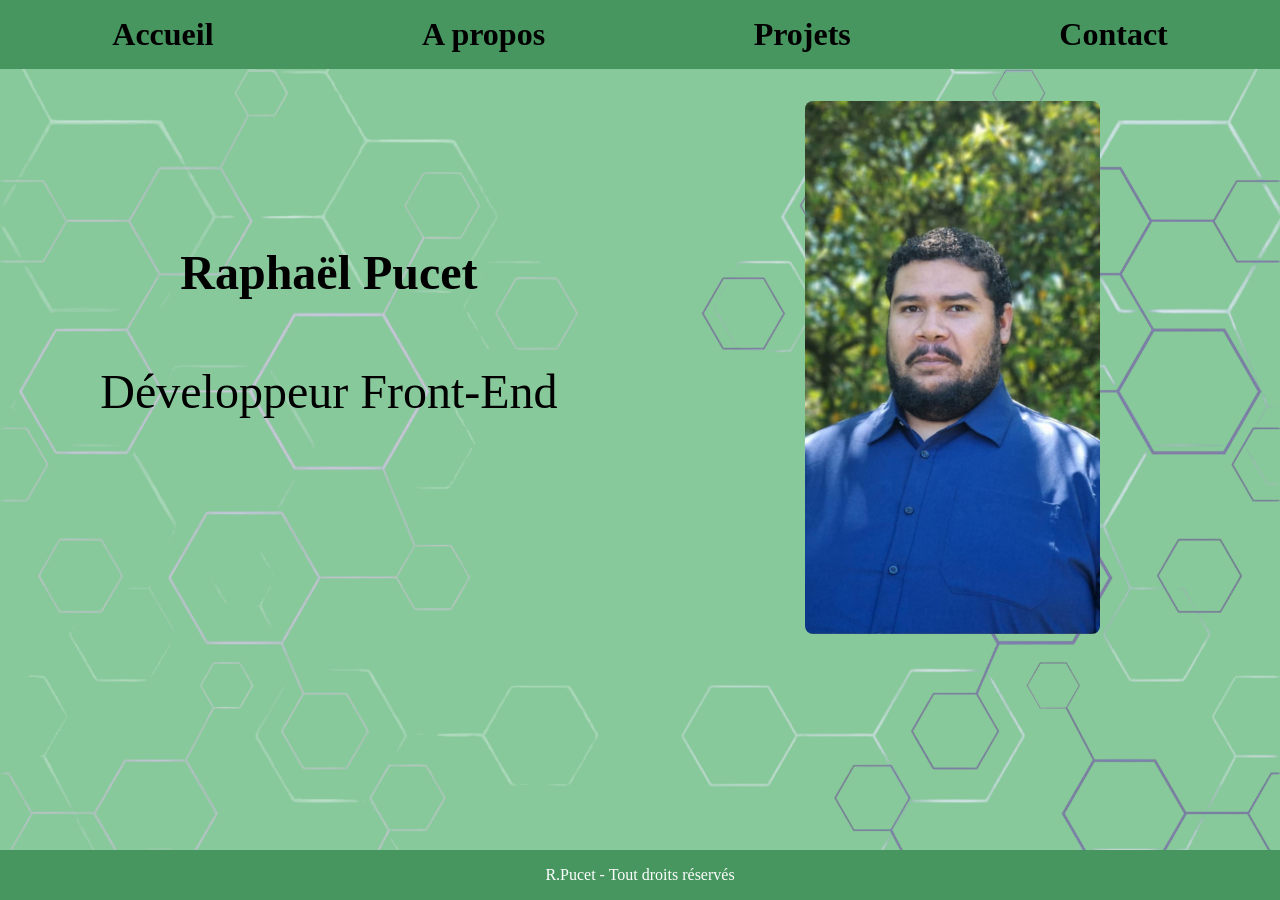
==== index.html @ 4249813f "Début création menu burger" ====
<!DOCTYPE html>
<html lang="en">

<head>
    <meta charset="UTF-8">
    <meta name="viewport" content="width=device-width, initial-scale=1.0">
    <title>Accueil</title>
    <link rel="stylesheet" href="style.css">
</head>

<body>
    <input type="checkbox" class="menu-mobile-checkbox" id="menuMobileBurger">
    <header class="header">
        <!-- Créer et mettre un logo -->
        <nav class="nav">
            <a href="">Accueil</a>
            <a href="">A propos</a>
            <a href="">Projets</a>
            <a href="">Contact</a>
        </nav>
        <label for="menuMobileBurger" class="menu-mobile-burger">
            <span></span>
            <span></span>
            <span></span>
        </label>
    </header>
    <div class="menu-mobile">
        <div class="menu-mobile-body">
            <div class="menu-mobile-item">
                <button class="menu-mobile-link">Accueil</button>
            </div>
            <div class="menu-mobile-item">
                <button class="menu-mobile-link">A propos</button>
            </div>
            <div class="menu-mobile-item">
                <button class="menu-mobile-link">Projets</button>
            </div>
            <div class="menu-mobile-item">
                <button class="menu-mobile-link">Contact</button>
            </div>
        </div>
    </div>

    <main>
        <section class="name-photo-home">
            <div class="name">
                <h1>Raphaël Pucet</h1>
                <p>Développeur Front-End</p>
            </div>
            <div class="block-photo">
                    <img src="/img-accueil/photo.jpeg" alt="">
            </div>
        </section>
    </main>

    <footer class="footer">
        <!-- Mettre logos liens sociaux linkedin et instagram (en créer un pro') -->
        <div class="footer-p">
            <p>R.Pucet - Tout droits réservés</p>
        </div>
    </footer>
</body>

</html>
---- style.css ----
*,
::before,
::after {
    margin: 0;
    padding: 0;
    box-sizing: border-box;
}

body {
    background-color: #87C99B;
    background-image: url(/img-accueil/background.png);
    background-size: cover;
}

.header {
    background-color: #47965F;
    width: 100%;
}

.nav {
    display: flex;
    justify-content: space-around;
    gap: 1rem;
    padding: 1rem;
    background-color: #47965F;
}

.nav a {
    text-decoration: none;
    font-size: 2rem;
    font-weight: 700;
    color: black;
    /* font-family: ; */
}

/* Ajout pour le menu burger */

.menu-mobile-checkbox {
    position: absolute;
    opacity: 0;
}

.menu-mobile-burger{
    display: flex;
    flex-direction: column;
    gap: 5px;
    cursor: pointer;
}

.menu-mobile-burger span {
    display: block;
    width: 24px;
    height: 3px;
    background-color: #1a1a1a;
    transition: transform 0.3s ease, opacity 0.3s ease ;
}

#menuMobileBurger:checked + .header .menu-mobile-burger span:nth-child(1) {
     transform: translateY(8px) rotate(45deg)
}

#menuMobileBurger:checked + .header .menu-mobile-burger span:nth-child(2) {
    opacity: 0;
}

#menuMobileBurger:checked + .header .menu-mobile-burger span:nth-child(3) {
    transform: translateY(-8px) rotate(-45deg);
}

#menuMobileBurger:checked ~ .menu-mobile {
    display: block;
}

.menu-mobile {
    display: none;
}

.menu-mobile-body{
    padding: 1rem 1.5rem;
}

.menu-mobile-item{
    border-bottom: 1px solid #d8def2;
    display: flex;
}

.menu-mobile-link{
    width: 100%;
    border: none;
    background: none;
    display: flex;
    justify-content: space-between;
    align-items: center;
    gap: 1rem;
    padding: 1rem 0;
    font-size: 1.1rem;
    font-weight: 600;
    cursor: pointer;
}

.btn-mobile{
    width: 100%;
    padding: 0.9rem;
    text-align: center;
    border-radius: 15px;
    font-weight: 500;
}

/* Fin menu burger */

.name-photo-home {
    display: flex;
    gap: 2rem;
    margin: 2rem;

}

.name {
    width: 50%;
    height: 500px;
    justify-content: center;
    text-align: center;
    align-items: center;
    padding: 4rem;
    gap: 3rem;
}

.name h1{
    margin-top: 5rem;
    font-size: 3rem;
}

.name p{
    margin-top: 4rem;
    font-size: 3rem;
}

.block-photo {
    display: flex;
    width: 50%;
    justify-content: center;
    text-align: center;
    align-items: center;
    margin-bottom: 2rem;
}

.block-photo img{
    width: 50%;
    height: auto;
    border-radius: 8px;
    
}

.footer{
    display: flex;
    width: 100%;
    height: 50px;
    background-color: #47965F;
    position: fixed;
    bottom: 0; 
    justify-content: center;
    text-align: center;
    align-items: center;
    color: white;
}

.footer p{
    font-size: 1rem;
}

/* Ajout pour le menu burger */

@media screen and (min-width:1025px){
     .menu-mobile-burger{
        display: none;
    }
}

@media (max-width: 1024px) {
.nav a {
font-size: 1.5rem;
}

.name-photo-home {
flex-direction: column;
text-align: center;
}


.name, .photo {
width: 80%;
height: auto;
padding: 2rem;
}


.name h1 {
font-size: 2.5rem;
margin-top: 2rem;
}


.name p {
font-size: 2rem;
margin-top: 1rem;
}
}


@media (max-width: 768px) {

/* .nav {
flex-direction: column;
align-items: center;
gap: 0.5rem;
}


.nav a {
font-size: 1.2rem;
} */

.name h1 {
font-size: 2rem;
}


.name p {
font-size: 1.5rem;
}


.footer p {
font-size: 0.8rem;
}
}
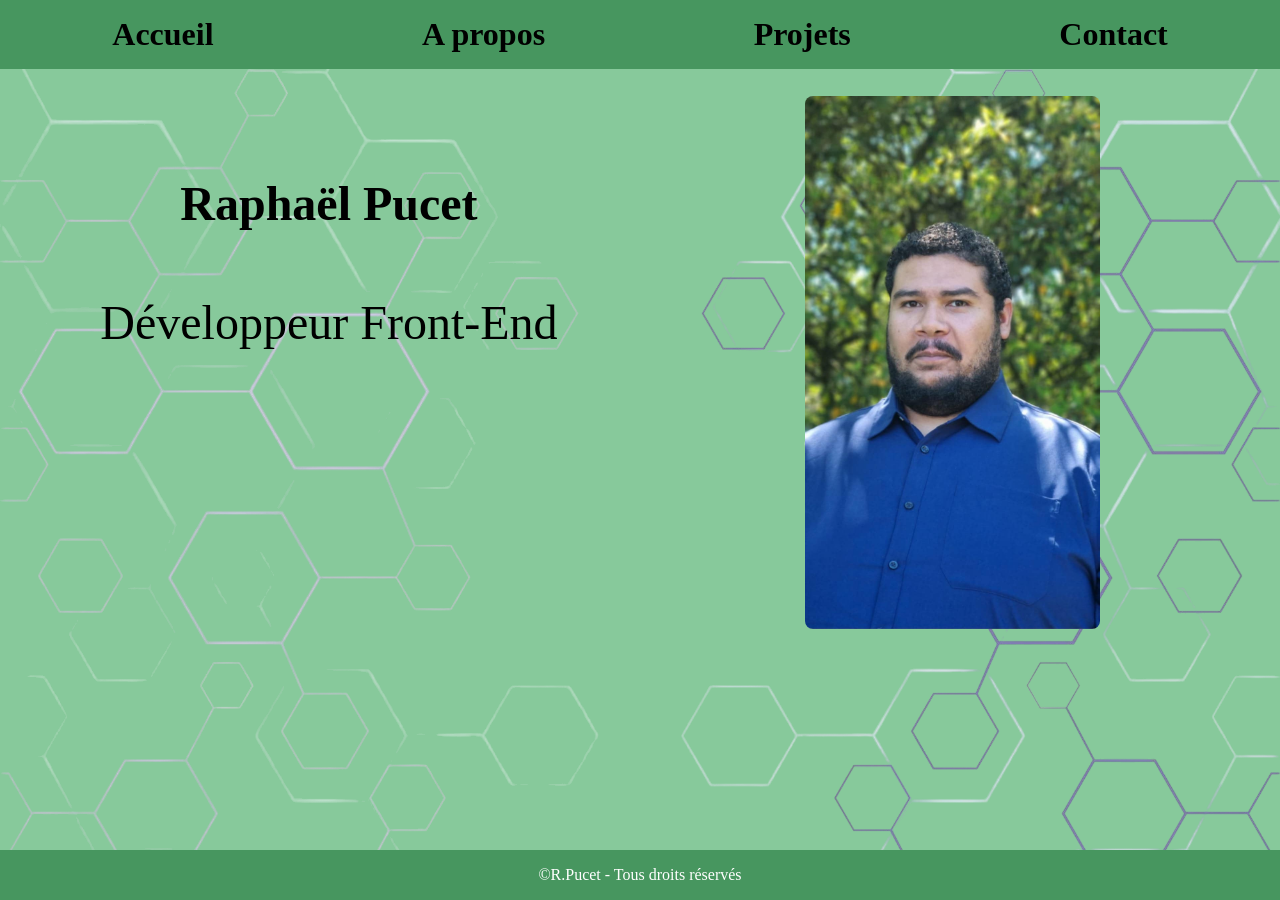
==== commit 829c5de9: "Modification du footer pour les réseaux" ====
--- a/index.html
+++ b/index.html
@@ -54,9 +54,10 @@
     </main>
 
     <footer class="footer">
-        <!-- Mettre logos liens sociaux linkedin et instagram (en créer un pro') -->
+        <div><a href=""><img src="/img-accueil/" alt=""></a></div>
+        <div><a href=""><img src="/img-accueil/" alt=""></a></div>
         <div class="footer-p">
-            <p>R.Pucet - Tout droits réservés</p>
+            <p>©R.Pucet - Tous droits réservés</p>
         </div>
     </footer>
 </body>
--- a/style.css
+++ b/style.css
@@ -15,6 +15,8 @@
 .header {
     background-color: #47965F;
     width: 100%;
+    position: fixed;
+    top: 0;
 }
 
 .nav {
@@ -41,7 +43,7 @@
 }
 
 .menu-mobile-burger{
-    display: flex;
+    display: none;
     flex-direction: column;
     gap: 5px;
     cursor: pointer;
@@ -76,7 +78,7 @@
 }
 
 .menu-mobile-body{
-    padding: 1rem 1.5rem;
+    padding: 0.5rem 1.5rem;
 }
 
 .menu-mobile-item{
@@ -92,8 +94,8 @@
     justify-content: space-between;
     align-items: center;
     gap: 1rem;
-    padding: 1rem 0;
-    font-size: 1.1rem;
+    padding: 0.7rem 0;
+    font-size: 0.8rem;
     font-weight: 600;
     cursor: pointer;
 }
@@ -142,6 +144,7 @@
     text-align: center;
     align-items: center;
     margin-bottom: 2rem;
+    margin-top: 4rem;
 }
 
 .block-photo img{
@@ -168,13 +171,6 @@
     font-size: 1rem;
 }
 
-/* Ajout pour le menu burger */
-
-@media screen and (min-width:1025px){
-     .menu-mobile-burger{
-        display: none;
-    }
-}
 
 @media (max-width: 1024px) {
 .nav a {
@@ -184,6 +180,8 @@
 .name-photo-home {
 flex-direction: column;
 text-align: center;
+justify-content: center;
+align-items: center;
 }
 
 
@@ -204,31 +202,46 @@
 font-size: 2rem;
 margin-top: 1rem;
 }
+
+.block-photo img{
+    width: 80%;
+}
+
 }
 
 
 @media (max-width: 768px) {
 
-/* .nav {
-flex-direction: column;
-align-items: center;
-gap: 0.5rem;
-}
-
+.menu-mobile-burger{
+    display: flex;
+    position: fixed;
+    top: 1rem;
+    right: 1rem;
+}
+
+.nav{
+    height: 50px;
+}
 
 .nav a {
+display: none;
+}
+
+.name h1 {
+font-size: 1.8rem;
+}
+
+.name p {
 font-size: 1.2rem;
-} */
-
-.name h1 {
-font-size: 2rem;
-}
-
-
-.name p {
-font-size: 1.5rem;
-}
-
+}
+
+.name-photo-home{
+    gap: 0.8rem;
+}
+
+.block-photo img{
+    width: 80%;
+}
 
 .footer p {
 font-size: 0.8rem;
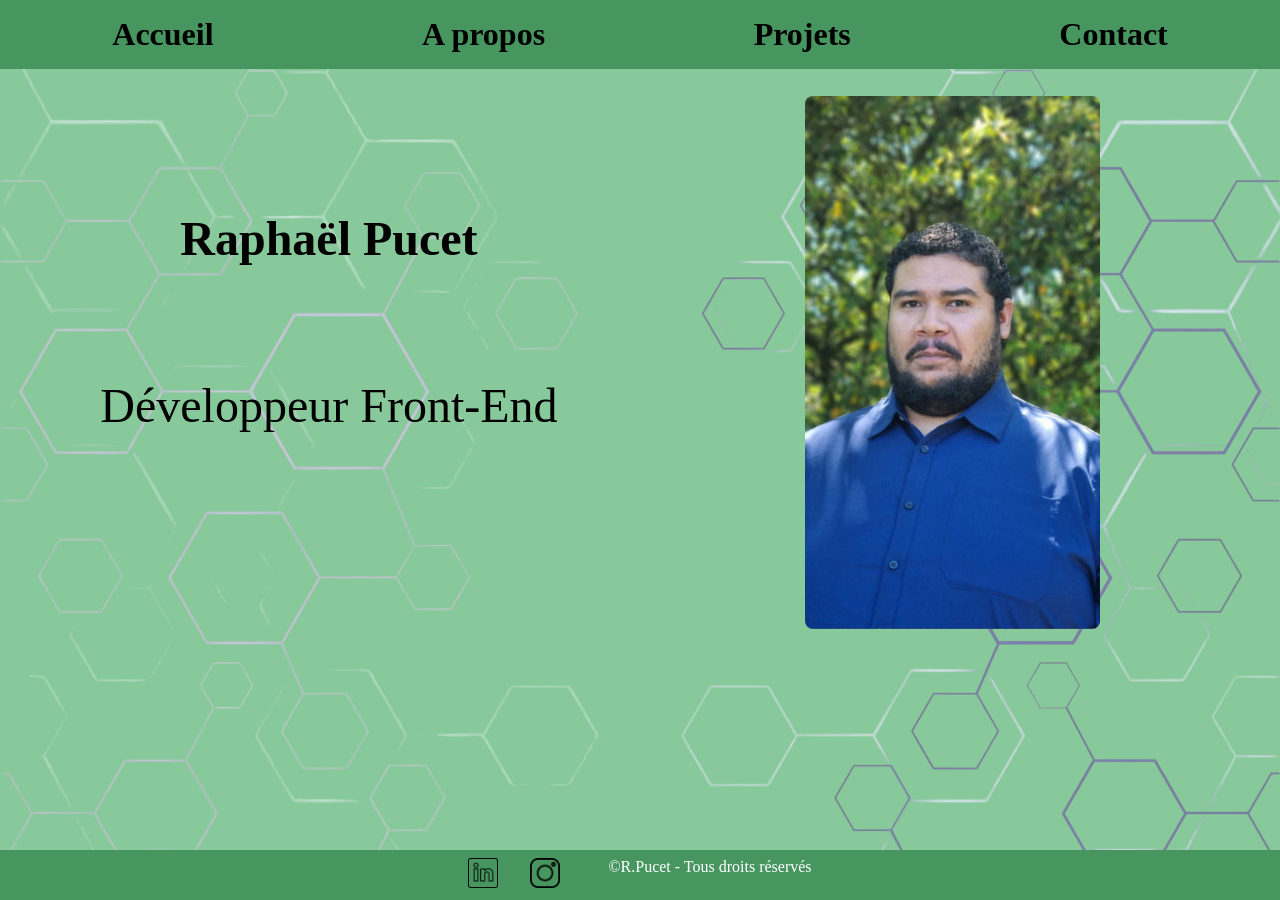
==== commit dc26ea6c: "Modification du footer avec icones réseaux/liens" ====
--- a/index.html
+++ b/index.html
@@ -54,11 +54,16 @@
     </main>
 
     <footer class="footer">
-        <div><a href=""><img src="/img-accueil/" alt=""></a></div>
-        <div><a href=""><img src="/img-accueil/" alt=""></a></div>
-        <div class="footer-p">
+        <div class="footer-content">
+            <div class="footer-reseau">
+                <a href=""><img src="/img-accueil/sociale.png" alt=""></a>
+                <a href=""><img src="/img-accueil/instagram.png" alt=""></a> 
+            </div>
+            <div class="footer-text">
             <p>©R.Pucet - Tous droits réservés</p>
         </div>
+        </div>   
+        
     </footer>
 </body>
 
--- a/style.css
+++ b/style.css
@@ -118,7 +118,10 @@
 }
 
 .name {
+    display: flex;
+    flex-direction: column;
     width: 50%;
+    top: 500px;
     height: 500px;
     justify-content: center;
     text-align: center;
@@ -161,13 +164,28 @@
     background-color: #47965F;
     position: fixed;
     bottom: 0; 
-    justify-content: center;
     text-align: center;
     align-items: center;
     color: white;
-}
-
-.footer p{
+    justify-content: space-around;
+}
+
+.footer-content{
+    display: flex;
+    margin: 2rem;
+    gap: 3rem;
+}
+
+.footer-reseau{
+    display: flex;
+    gap: 2rem;
+}
+
+.footer img{
+    width: 30px;
+}
+
+.footer-text p{
     font-size: 1rem;
 }
 
@@ -243,6 +261,10 @@
     width: 80%;
 }
 
+.footer img{
+    width: 20px;
+}
+
 .footer p {
 font-size: 0.8rem;
 }
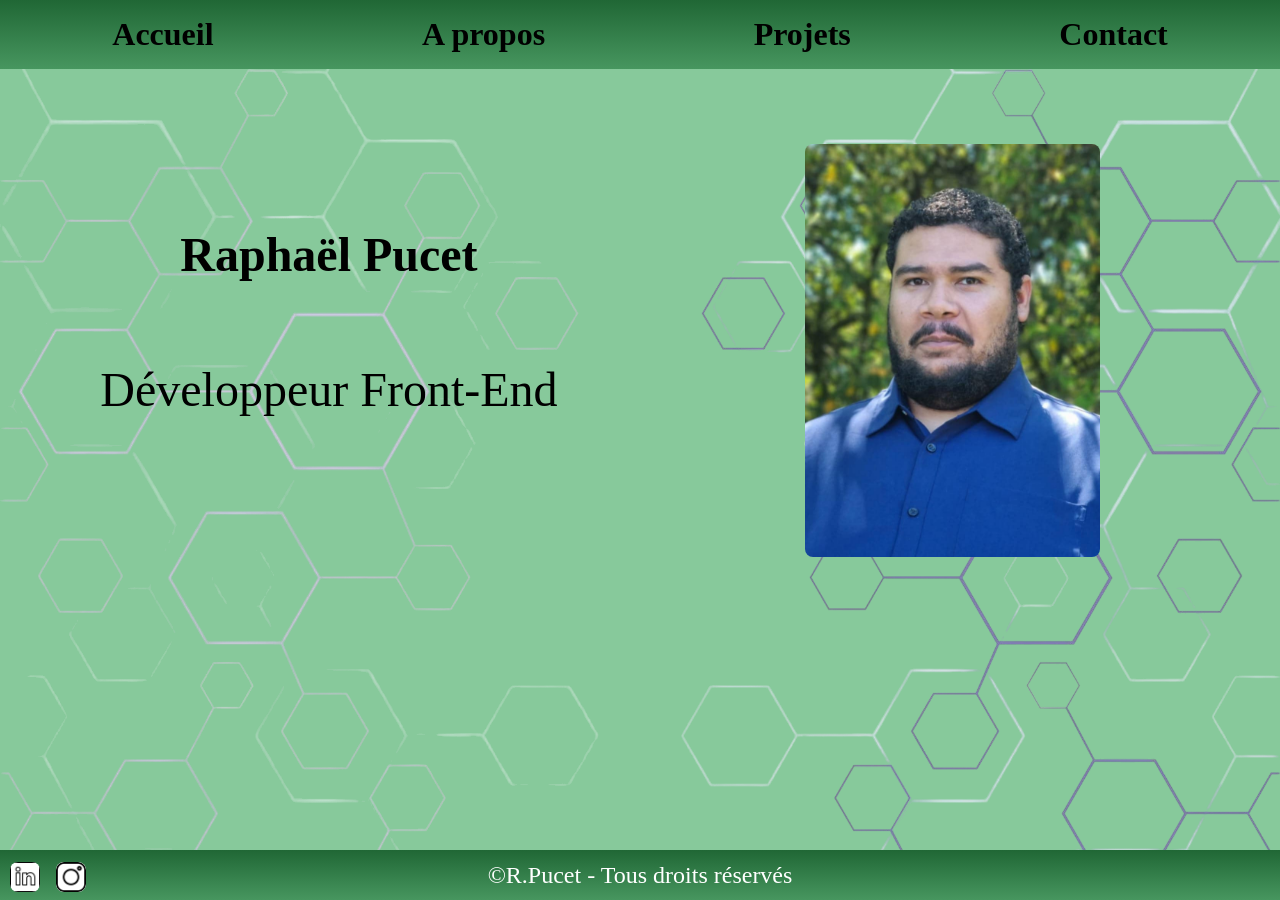
==== commit 3f5e10b9: "Redimension de la photo" ====
--- a/index.html
+++ b/index.html
@@ -48,7 +48,7 @@
                 <p>Développeur Front-End</p>
             </div>
             <div class="block-photo">
-                    <img src="/img-accueil/photo.jpeg" alt="">
+                    <img src="/img-accueil/photo1.png" alt="">
             </div>
         </section>
     </main>
--- a/style.css
+++ b/style.css
@@ -24,7 +24,8 @@
     justify-content: space-around;
     gap: 1rem;
     padding: 1rem;
-    background-color: #47965F;
+    /* background-color: #47965F; */
+    background: linear-gradient(#206735,#47965F);
 }
 
 .nav a {
@@ -136,7 +137,7 @@
 }
 
 .name p{
-    margin-top: 4rem;
+    margin-top: 2rem;
     font-size: 3rem;
 }
 
@@ -147,21 +148,20 @@
     text-align: center;
     align-items: center;
     margin-bottom: 2rem;
-    margin-top: 4rem;
+    margin-top: 7rem;
 }
 
 .block-photo img{
     width: 50%;
     height: auto;
     border-radius: 8px;
-    
 }
 
 .footer{
     display: flex;
     width: 100%;
     height: 50px;
-    background-color: #47965F;
+    background: linear-gradient(#206735,#47965F);
     position: fixed;
     bottom: 0; 
     text-align: center;
@@ -178,15 +178,19 @@
 
 .footer-reseau{
     display: flex;
-    gap: 2rem;
+    position: fixed;
+    left: 10px;
+    gap: 1rem;
 }
 
 .footer img{
     width: 30px;
+    background-color: white;
+    border-radius: 8px;
 }
 
 .footer-text p{
-    font-size: 1rem;
+    font-size: 1.5rem;
 }
 
 
@@ -200,8 +204,12 @@
 text-align: center;
 justify-content: center;
 align-items: center;
-}
-
+gap: 2rem;
+}
+
+.name{
+    gap: 1rem;
+}
 
 .name, .photo {
 width: 80%;
@@ -254,7 +262,7 @@
 }
 
 .name-photo-home{
-    gap: 0.8rem;
+    gap: 0.2rem;
 }
 
 .block-photo img{
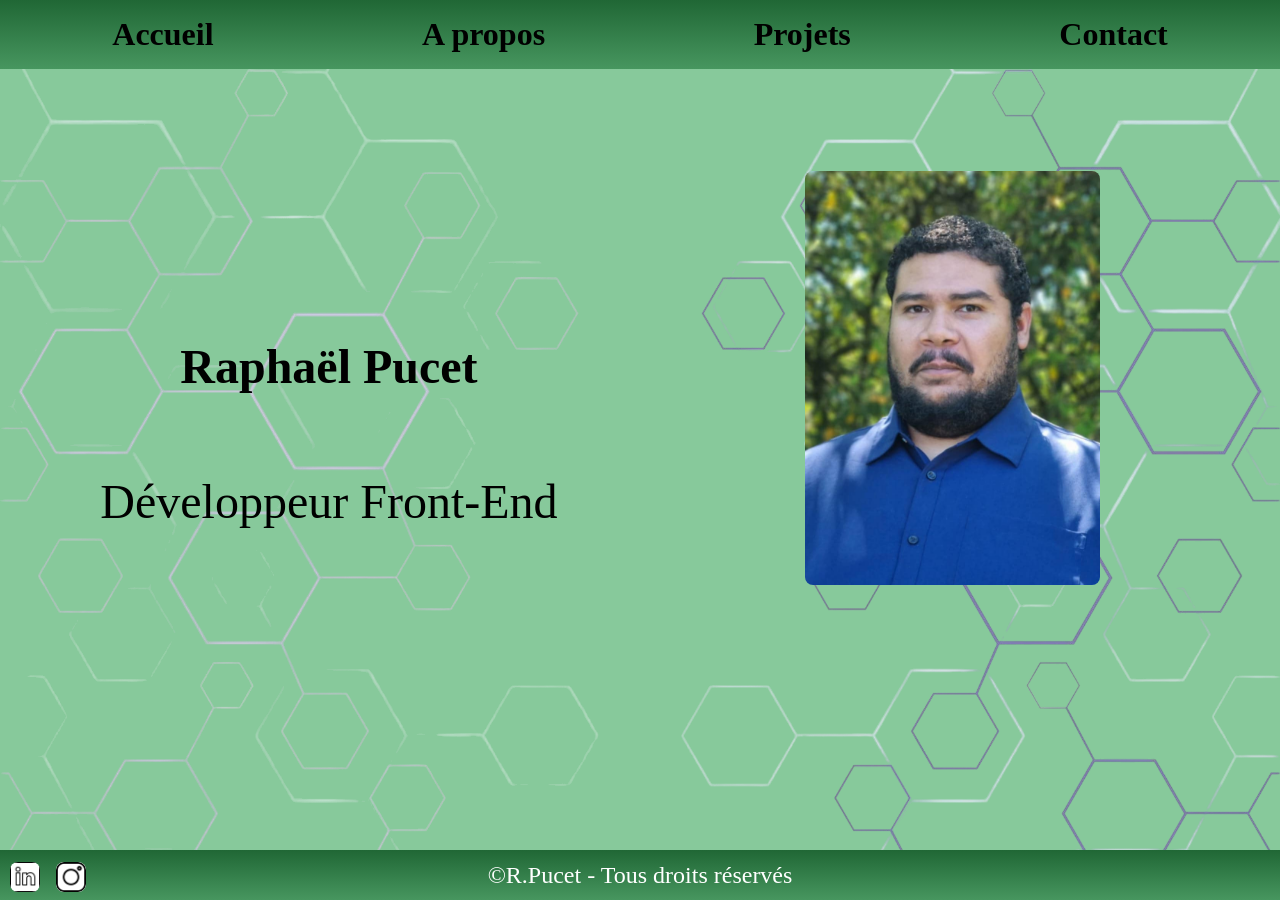
==== commit dbe80975: "Modification du header et de la navbar" ====
--- a/index.html
+++ b/index.html
@@ -11,13 +11,23 @@
 <body>
     <input type="checkbox" class="menu-mobile-checkbox" id="menuMobileBurger">
     <header class="header">
-        <!-- Créer et mettre un logo -->
+        <!-- Créer et mettre un logo -->   
+         <div class="mobile-name">
+            <div>
+                <h1>Raphaël Pucet</h1>
+            </div>
+            <div>
+                <p>Développeur Front-End</p>
+            </div>
+        </div>
         <nav class="nav">
             <a href="">Accueil</a>
             <a href="">A propos</a>
             <a href="">Projets</a>
             <a href="">Contact</a>
         </nav>
+     
+        
         <label for="menuMobileBurger" class="menu-mobile-burger">
             <span></span>
             <span></span>
--- a/style.css
+++ b/style.css
@@ -19,6 +19,10 @@
     top: 0;
 }
 
+.mobile-name{
+    display: none;
+}
+
 .nav {
     display: flex;
     justify-content: space-around;
@@ -129,6 +133,7 @@
     align-items: center;
     padding: 4rem;
     gap: 3rem;
+    margin-top: 7rem;
 }
 
 .name h1{
@@ -236,22 +241,41 @@
 }
 
 
-@media (max-width: 768px) {
+@media screen and (max-width: 768px) {
+
+header{
+    background: linear-gradient(#206735,#47965F);
+}
+
+.header{
+    background-color:linear-gradient(#206735,#47965F) ;
+    display: flex;
+    justify-content: space-around;
+    gap: 1rem;
+}
+
+.header p{
+    font-weight: 500;
+}
 
 .menu-mobile-burger{
     display: flex;
-    position: fixed;
-    top: 1rem;
-    right: 1rem;
+    margin-top: 0.5rem;
+ 
+}
+
+.mobile-name{
+    display: flex;
+    align-items: center;
+    justify-content: start;
+    gap: 2rem;
+    text-align: center;
 }
 
 .nav{
-    height: 50px;
-}
-
-.nav a {
-display: none;
-}
+   display: none; 
+}
+
 
 .name h1 {
 font-size: 1.8rem;
@@ -261,8 +285,9 @@
 font-size: 1.2rem;
 }
 
-.name-photo-home{
-    gap: 0.2rem;
+
+.name{
+    display: none;
 }
 
 .block-photo img{
